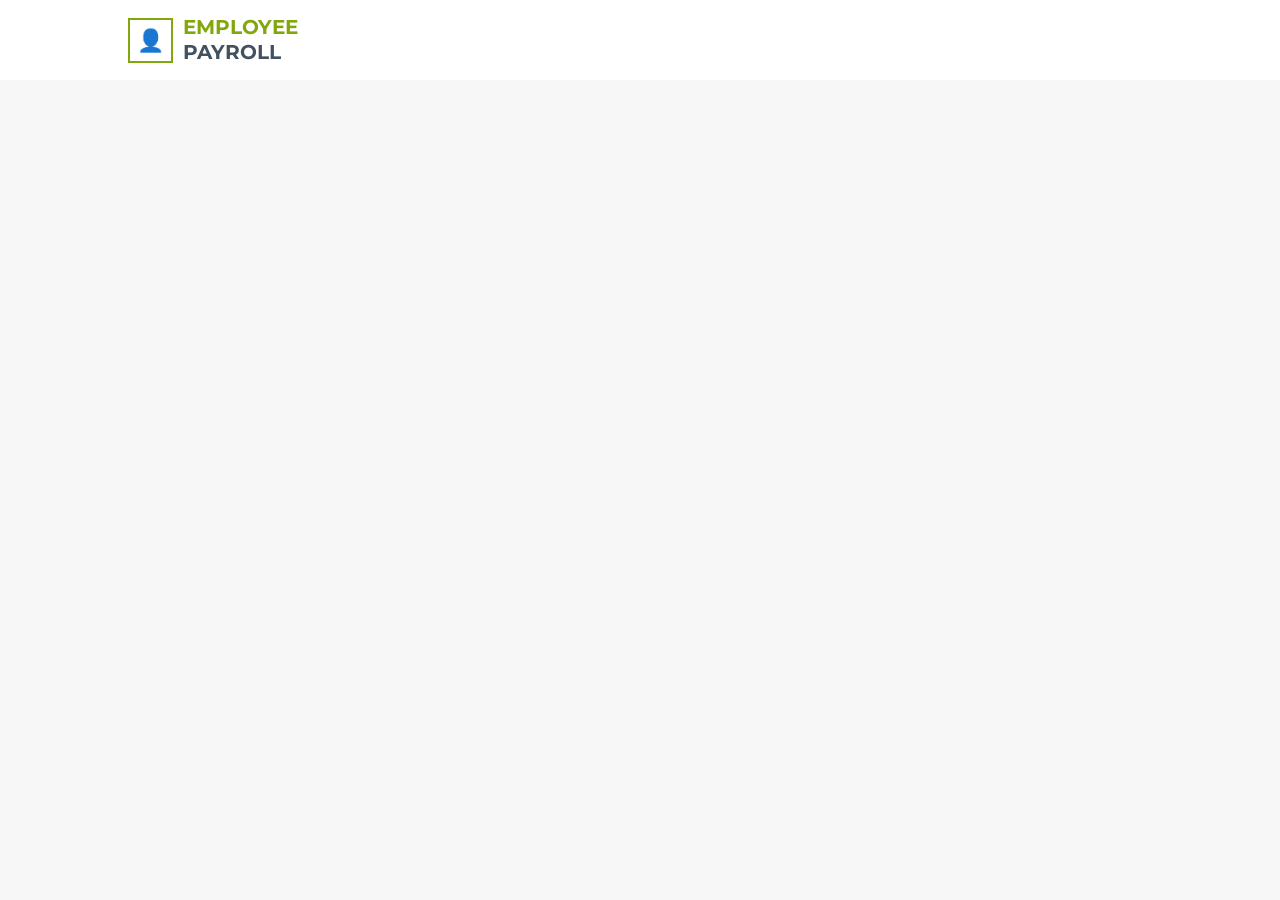
==== index.html @ 5da2f3de "UC1: Create Employee Payroll home page header" ====
<!DOCTYPE html>
<html lang="en">
<head>
    <meta charset="UTF-8">
    <meta name="viewport" content="width=device-width, initial-scale=1.0">
    <title>Employee Payroll App</title>

    <link rel="stylesheet" href="./css/employee_payroll.css">

    <link href="https://fonts.googleapis.com/css2?family=Montserrat:wght@300;400;600&display=swap" rel="stylesheet">
    <link href="https://fonts.googleapis.com/css2?family=Roboto:wght@300;400;500;600&display=swap" rel="stylesheet">
</head>
<body>

    <!-- UC 1: Header -->
    <header class="header">
        <div class="logo-content">
            <div class="logo-symbol">👤</div>
            <div>
                <span class="emp-text">EMPLOYEE</span><br>
                <span class="emp-text emp-payroll">PAYROLL</span>
            </div>
        </div>
    </header>

</body>
</html>
---- css/employee_payroll.css ----
/* UC 1 */
* {
    box-sizing: border-box;
}

html, body {
    margin: 0;
    min-height: 100%;
    font-family: "Roboto", sans-serif;
    background-color: #f7f7f7;
}

.header {
    padding: 15px 0;
    background-color: #ffffff;
}

.logo-content {
    display: flex;
    align-items: center;
    width: 80%;
    margin: 0 auto;
}

.logo-symbol {
    width: 45px;
    height: 45px;
    border: 2px solid #82a70c;
    color: #42515f;
    display: flex;
    align-items: center;
    justify-content: center;
    margin-right: 10px;
    font-size: 22px;
}

.emp-text {
    font: normal normal bold 20px/25px "Montserrat", sans-serif;
    color: #82a70c;
    text-transform: uppercase;
}

.emp-payroll {
    color: #42515f;
}
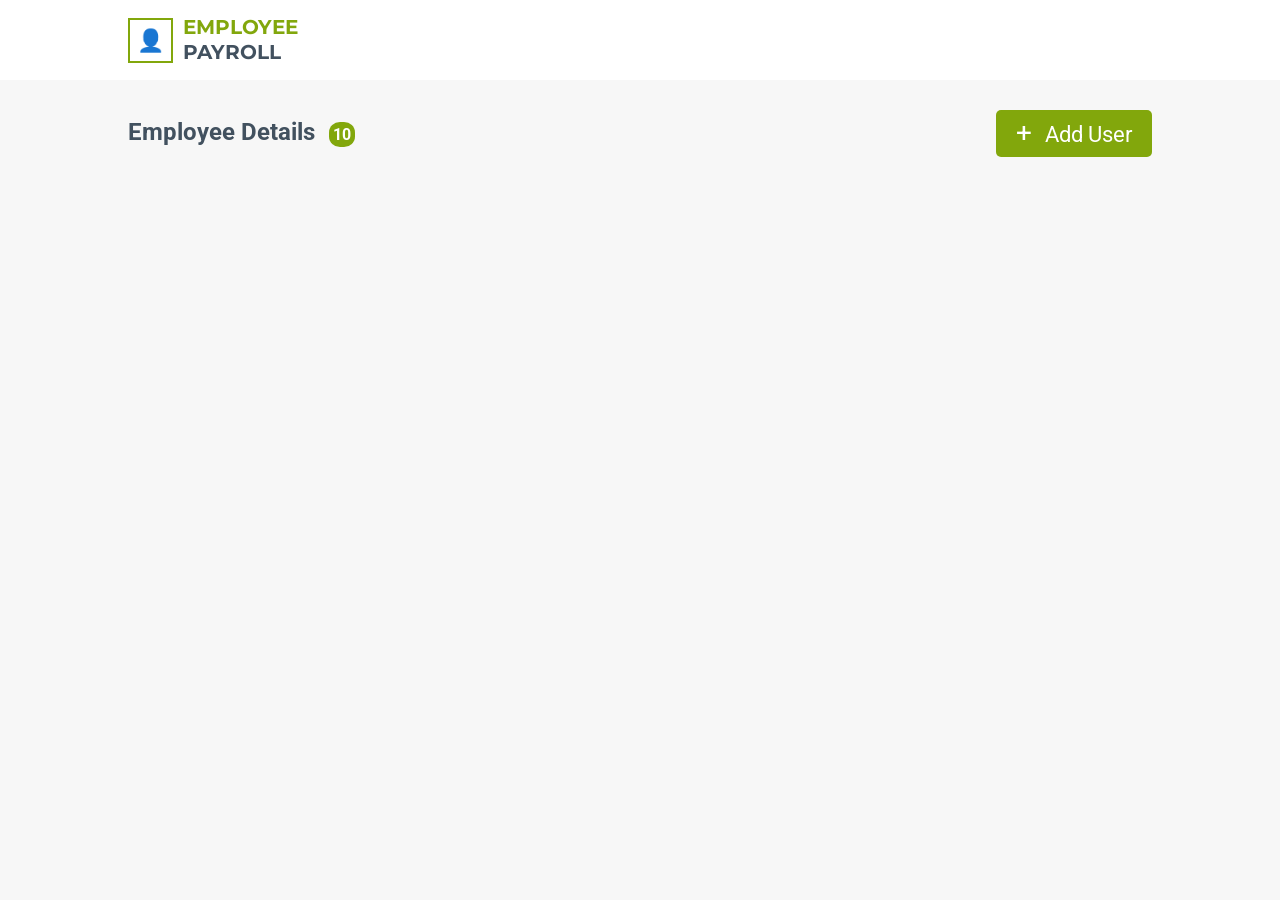
==== commit 45e8c249: "UC2: Add employee details header and add user button" ====
--- a/index.html
+++ b/index.html
@@ -23,5 +23,20 @@
         </div>
     </header>
 
+    <!-- UC 2: Main content with Employee Details and Add User button -->
+    <main class="main-content">
+        <div class="header-content">
+            <div class="emp-detail-text">
+                Employee Details
+                <span class="emp-count">10</span>
+            </div>
+
+            <a href="./pages/employee_payroll_form.html" class="add-button">
+                <span class="plus-icon">+</span>
+                Add User
+            </a>
+        </div>
+    </main>
+
 </body>
 </html>
--- a/css/employee_payroll.css
+++ b/css/employee_payroll.css
@@ -43,3 +43,52 @@
 .emp-payroll {
     color: #42515f;
 }
+
+/* UC 2 */
+.main-content {
+    min-height: calc(100vh - 80px);
+    background-color: #f7f7f7;
+    padding: 30px 0 10px;
+}
+
+.header-content {
+    display: flex;
+    justify-content: space-between;
+    align-items: center;
+    width: 80%;
+    margin: 0 auto;
+    padding-bottom: 25px;
+}
+
+.emp-detail-text {
+    font: normal normal bold 24px/25px "Roboto", sans-serif;
+    color: #42515f;
+}
+
+.emp-count {
+    background-color: #82a70c;
+    color: #ffffff;
+    border-radius: 42%;
+    font-size: 16px;
+    width: 26px;
+    text-align: center;
+    display: inline-block;
+    margin-left: 8px;
+}
+
+.add-button {
+    font: normal normal normal 22px/29px "Roboto", sans-serif;
+    color: #ffffff;
+    background-color: #82a70c;
+    border: none;
+    border-radius: 5px;
+    padding: 8px 20px;
+    outline: none;
+    cursor: pointer;
+    text-decoration: none;
+}
+
+.plus-icon {
+    font-size: 28px;
+    margin-right: 8px;
+}
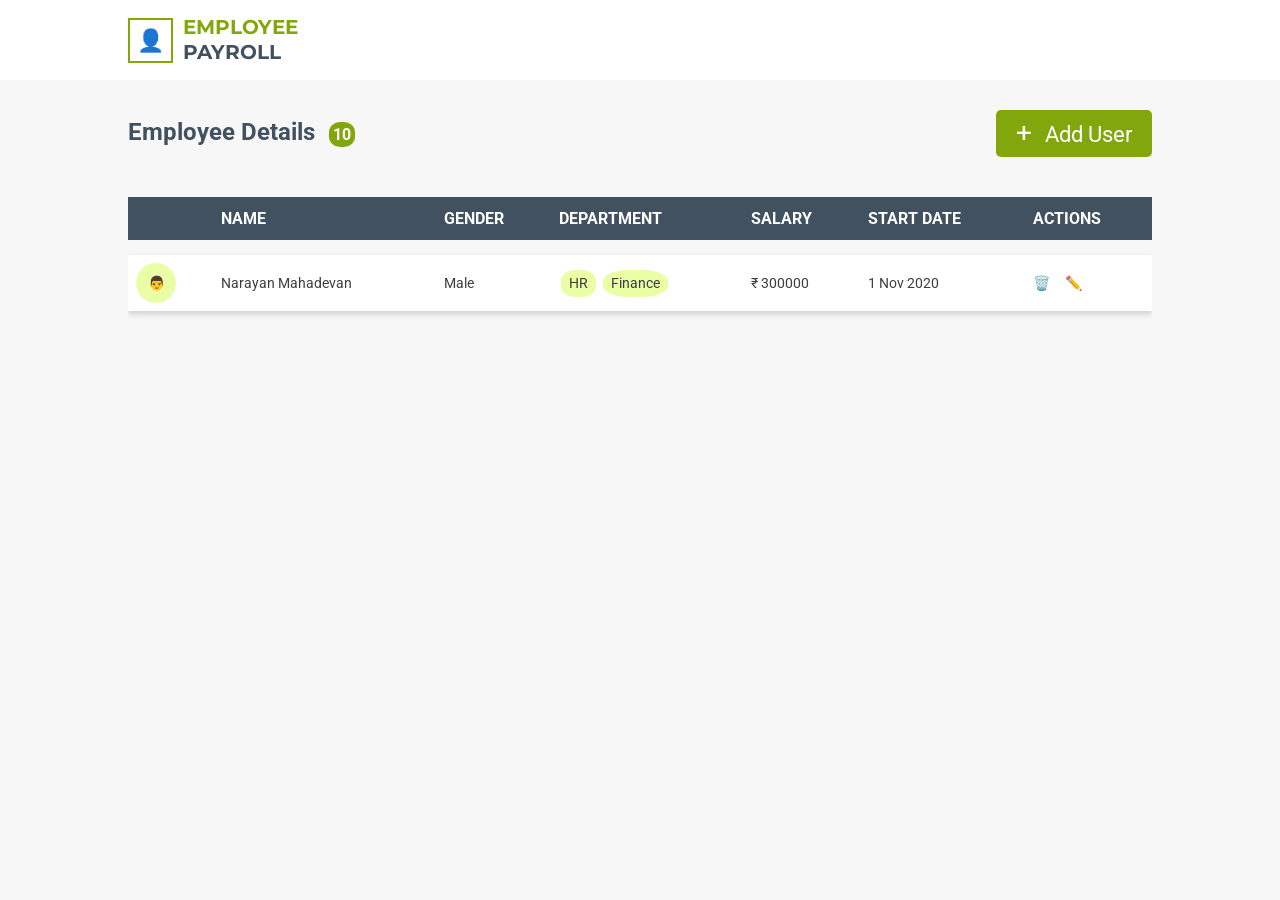
==== commit d1e452b8: "UC3: Display employee payroll details in table format" ====
--- a/index.html
+++ b/index.html
@@ -36,6 +36,37 @@
                 Add User
             </a>
         </div>
+
+        <!-- UC 3: Table -->
+        <div class="table-main">
+            <table class="table">
+                <tr>
+                    <th></th>
+                    <th>Name</th>
+                    <th>Gender</th>
+                    <th>Department</th>
+                    <th>Salary</th>
+                    <th>Start Date</th>
+                    <th>Actions</th>
+                </tr>
+
+                <tr>
+                    <td><div class="profile">👨</div></td>
+                    <td>Narayan Mahadevan</td>
+                    <td>Male</td>
+                    <td>
+                        <div class="dept-label">HR</div>
+                        <div class="dept-label">Finance</div>
+                    </td>
+                    <td>₹ 300000</td>
+                    <td>1 Nov 2020</td>
+                    <td>
+                        <span class="action-icon">🗑️</span>
+                        <span class="action-icon">✏️</span>
+                    </td>
+                </tr>
+            </table>
+        </div>
     </main>
 
 </body>
--- a/css/employee_payroll.css
+++ b/css/employee_payroll.css
@@ -92,3 +92,63 @@
     font-size: 28px;
     margin-right: 8px;
 }
+
+/* UC 3 */
+.table-main {
+    width: 80%;
+    margin: 0 auto;
+    overflow: auto;
+}
+
+.table {
+    width: 100%;
+    border-collapse: separate;
+    border-spacing: 0 15px;
+    min-width: 800px;
+}
+
+th {
+    background-color: #42515f;
+    color: #ffffff;
+    text-align: left;
+    font: normal normal medium 18px/24px "Roboto", sans-serif;
+    padding: 12px 8px;
+    text-transform: uppercase;
+}
+
+td {
+    background-color: #ffffff;
+    padding: 8px;
+    font: normal normal normal 14px/21px "Roboto", sans-serif;
+    color: #3d3d3d;
+}
+
+tr:not(:first-child) {
+    box-shadow: 0px 3px 6px #00000029;
+}
+
+.profile {
+    width: 40px;
+    height: 40px;
+    border-radius: 50%;
+    background-color: #e9fea5;
+    display: flex;
+    align-items: center;
+    justify-content: center;
+}
+
+.dept-label {
+    background-color: #e9fea5;
+    border-radius: 40%;
+    width: fit-content;
+    padding: 3px 8px;
+    text-align: center;
+    font-size: 14px;
+    display: inline-block;
+    margin: 2px;
+}
+
+.action-icon {
+    cursor: pointer;
+    margin-right: 12px;
+}
